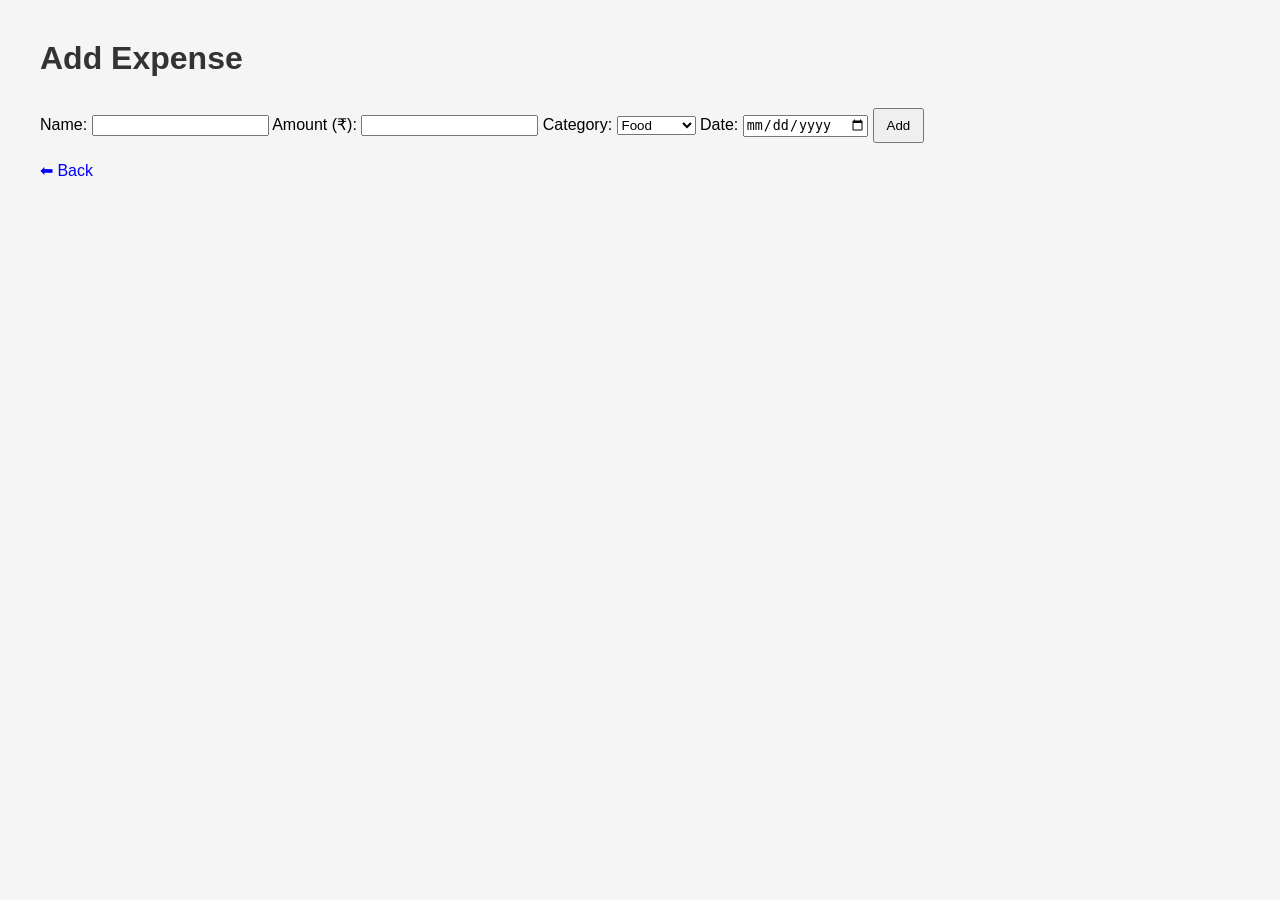
==== templates/add.html @ 4728a0a6 "final upload with folder structure" ====
<!DOCTYPE html>
<html>
<head>
    <title>Add Expense</title>
    <link rel="stylesheet" href="/static/style.css">
</head>
<body>

<h1>Add Expense</h1>

<form method="POST">

    <label>Name:</label>
    <input type="text" name="name" required>

    <label>Amount (₹):</label>
    <input type="number" name="amount" required>

    <label>Category:</label>
    <select name="category">
        <option>Food</option>
        <option>Travel</option>
        <option>Shopping</option>
        <option>Other</option>
    </select>

    <label>Date:</label>
    <input type="date" name="date" required>

    <button type="submit">Add</button>
</form>

<br>
<a href="/">⬅ Back</a>

</body>
</html>
---- static/style.css ----
body {
    font-family: Arial;
    margin: 40px;
    background: #f5f5f5;
}

h1 {
    color: #333;
}

table {
    border-collapse: collapse;
    width: 60%;
    margin-top: 20px;
    background: white;
}

table, th, td {
    border: 1px solid #ccc;
}

th, td {
    padding: 10px;
    text-align: center;
}

a {
    text-decoration: none;
    color: blue;
}

button {
    padding: 8px 12px;
    margin-top: 10px;
}
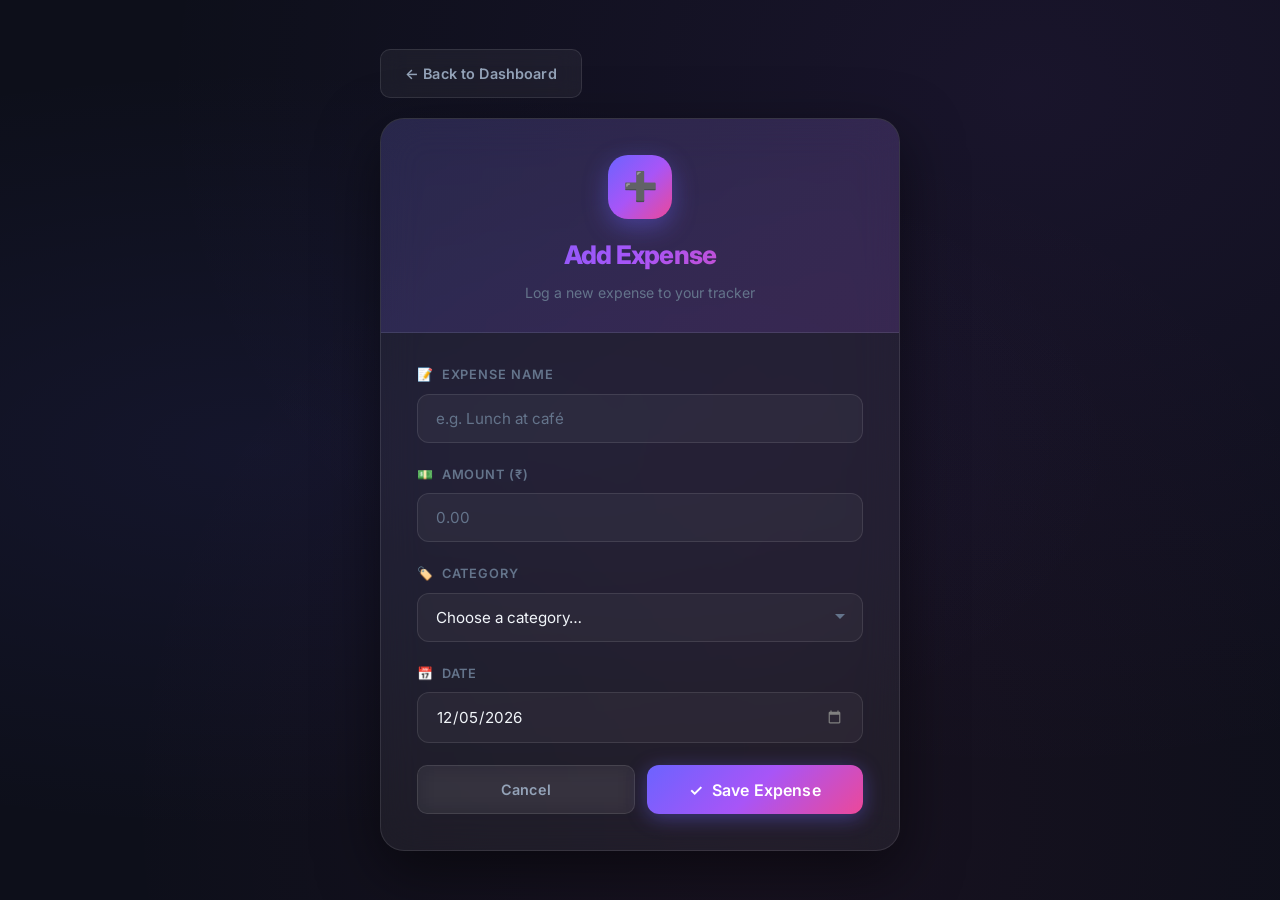
==== commit 5162f0d8: "Added login system and fixed database issue" ====
--- a/templates/add.html
+++ b/templates/add.html
@@ -1,37 +1,127 @@
 <!DOCTYPE html>
-<html>
+<html lang="en">
 <head>
-    <title>Add Expense</title>
-    <link rel="stylesheet" href="/static/style.css">
+  <meta charset="UTF-8" />
+  <meta name="viewport" content="width=device-width, initial-scale=1.0" />
+  <meta name="description" content="Add a new expense entry to your tracker." />
+  <title>ExpenseTracker – Add Expense</title>
+  <link rel="stylesheet" href="/static/style.css" />
 </head>
 <body>
+  <div class="form-page">
+    <div class="form-container animate-in">
 
-<h1>Add Expense</h1>
+      <!-- BACK LINK -->
+      <a href="/" class="btn btn-ghost" id="back-btn" style="margin-bottom:20px;display:inline-flex;">
+        ← Back to Dashboard
+      </a>
 
-<form method="POST">
+      <!-- FORM CARD -->
+      <div class="form-card">
 
-    <label>Name:</label>
-    <input type="text" name="name" required>
+        <div class="form-card-header">
+          <div class="form-icon">➕</div>
+          <h1>Add Expense</h1>
+          <p>Log a new expense to your tracker</p>
+        </div>
 
-    <label>Amount (₹):</label>
-    <input type="number" name="amount" required>
+        <div class="form-card-body">
+          <form method="POST" action="/add" id="add-expense-form">
 
-    <label>Category:</label>
-    <select name="category">
-        <option>Food</option>
-        <option>Travel</option>
-        <option>Shopping</option>
-        <option>Other</option>
-    </select>
+            <!-- Name -->
+            <div class="form-group">
+              <label class="form-label" for="expense-name">
+                📝 &nbsp;Expense Name
+              </label>
+              <input
+                type="text"
+                id="expense-name"
+                name="name"
+                class="form-control"
+                placeholder="e.g. Lunch at café"
+                required
+                autocomplete="off"
+              />
+            </div>
 
-    <label>Date:</label>
-    <input type="date" name="date" required>
+            <!-- Amount -->
+            <div class="form-group">
+              <label class="form-label" for="expense-amount">
+                💵 &nbsp;Amount (₹)
+              </label>
+              <input
+                type="number"
+                id="expense-amount"
+                name="amount"
+                class="form-control"
+                placeholder="0.00"
+                min="0"
+                step="0.01"
+                required
+              />
+            </div>
 
-    <button type="submit">Add</button>
-</form>
+            <!-- Category -->
+            <div class="form-group">
+              <label class="form-label" for="expense-category">
+                🏷️ &nbsp;Category
+              </label>
+              <select id="expense-category" name="category" class="form-control" required>
+                <option value="" disabled selected>Choose a category…</option>
+                <option value="Food">🍔 Food</option>
+                <option value="Travel">✈️ Travel</option>
+                <option value="Shopping">🛍️ Shopping</option>
+                <option value="Bills">📄 Bills</option>
+                <option value="Other">📦 Other</option>
+              </select>
+            </div>
 
-<br>
-<a href="/">⬅ Back</a>
+            <!-- Date -->
+            <div class="form-group">
+              <label class="form-label" for="expense-date">
+                📅 &nbsp;Date
+              </label>
+              <input
+                type="date"
+                id="expense-date"
+                name="date"
+                class="form-control"
+                required
+              />
+            </div>
 
+            <!-- Actions -->
+            <div class="form-actions">
+              <a href="/" class="btn btn-ghost" id="cancel-btn">Cancel</a>
+              <button type="submit" class="btn btn-submit" id="submit-btn">
+                ✓ &nbsp;Save Expense
+              </button>
+            </div>
+
+          </form>
+        </div>
+
+      </div><!-- /form-card -->
+    </div><!-- /form-container -->
+  </div><!-- /form-page -->
+
+  <script>
+    // Auto-set today's date
+    const dateInput = document.getElementById('expense-date');
+    if (!dateInput.value) {
+      const today = new Date().toISOString().split('T')[0];
+      dateInput.value = today;
+    }
+
+    // Subtle input focus ripple effect
+    document.querySelectorAll('.form-control').forEach(el => {
+      el.addEventListener('focus', () => {
+        el.style.transform = 'scale(1.01)';
+      });
+      el.addEventListener('blur', () => {
+        el.style.transform = 'scale(1)';
+      });
+    });
+  </script>
 </body>
 </html>
--- a/static/style.css
+++ b/static/style.css
@@ -1,35 +1,610 @@
+/* ===== FONTS ===== */
+@import url('https://fonts.googleapis.com/css2?family=Inter:wght@300;400;500;600;700;800&display=swap');
+
+/* ===== ROOT VARIABLES ===== */
+:root {
+  --bg-primary: #0d0f1a;
+  --bg-secondary: #131627;
+  --glass-bg: rgba(255, 255, 255, 0.05);
+  --glass-border: rgba(255, 255, 255, 0.1);
+  --glass-hover: rgba(255, 255, 255, 0.08);
+  --accent-1: #6c63ff;
+  --accent-2: #a855f7;
+  --accent-3: #ec4899;
+  --gradient: linear-gradient(135deg, #6c63ff, #a855f7, #ec4899);
+  --gradient-subtle: linear-gradient(135deg, rgba(108,99,255,0.15), rgba(168,85,247,0.15));
+  --text-primary: #f1f5f9;
+  --text-secondary: #94a3b8;
+  --text-muted: #64748b;
+  --success: #10b981;
+  --danger: #ef4444;
+  --danger-hover: #dc2626;
+  --border-radius: 16px;
+  --border-radius-sm: 10px;
+  --shadow: 0 8px 32px rgba(0, 0, 0, 0.4);
+  --shadow-lg: 0 20px 60px rgba(0, 0, 0, 0.5);
+  --transition: all 0.3s cubic-bezier(0.4, 0, 0.2, 1);
+}
+
+/* ===== RESET & BASE ===== */
+*, *::before, *::after {
+  box-sizing: border-box;
+  margin: 0;
+  padding: 0;
+}
+
+html {
+  scroll-behavior: smooth;
+}
+
 body {
-    font-family: Arial;
-    margin: 40px;
-    background: #f5f5f5;
-}
-
-h1 {
-    color: #333;
-}
-
-table {
-    border-collapse: collapse;
-    width: 60%;
-    margin-top: 20px;
-    background: white;
-}
-
-table, th, td {
-    border: 1px solid #ccc;
-}
-
-th, td {
-    padding: 10px;
+  font-family: 'Inter', -apple-system, BlinkMacSystemFont, sans-serif;
+  background-color: var(--bg-primary);
+  color: var(--text-primary);
+  min-height: 100vh;
+  line-height: 1.6;
+  background-image:
+    radial-gradient(ellipse at 20% 50%, rgba(108, 99, 255, 0.08) 0%, transparent 60%),
+    radial-gradient(ellipse at 80% 10%, rgba(168, 85, 247, 0.08) 0%, transparent 60%),
+    radial-gradient(ellipse at 60% 90%, rgba(236, 72, 153, 0.05) 0%, transparent 60%);
+}
+
+/* ===== SCROLLBAR ===== */
+::-webkit-scrollbar { width: 6px; }
+::-webkit-scrollbar-track { background: var(--bg-primary); }
+::-webkit-scrollbar-thumb { background: var(--accent-1); border-radius: 3px; }
+
+/* ===== LAYOUT ===== */
+.page-wrapper {
+  max-width: 1100px;
+  margin: 0 auto;
+  padding: 40px 24px 80px;
+}
+
+/* ===== HEADER / NAVBAR ===== */
+.navbar {
+  display: flex;
+  align-items: center;
+  justify-content: space-between;
+  margin-bottom: 48px;
+  padding: 20px 28px;
+  background: var(--glass-bg);
+  backdrop-filter: blur(20px);
+  -webkit-backdrop-filter: blur(20px);
+  border: 1px solid var(--glass-border);
+  border-radius: var(--border-radius);
+  box-shadow: var(--shadow);
+}
+
+.navbar-brand {
+  display: flex;
+  align-items: center;
+  gap: 12px;
+}
+
+.navbar-brand .brand-icon {
+  width: 42px;
+  height: 42px;
+  border-radius: 12px;
+  background: var(--gradient);
+  display: flex;
+  align-items: center;
+  justify-content: center;
+  font-size: 20px;
+  box-shadow: 0 4px 15px rgba(108, 99, 255, 0.4);
+  flex-shrink: 0;
+}
+
+.navbar-brand .brand-text {
+  font-size: 1.35rem;
+  font-weight: 700;
+  background: var(--gradient);
+  -webkit-background-clip: text;
+  -webkit-text-fill-color: transparent;
+  background-clip: text;
+  letter-spacing: -0.02em;
+}
+
+.navbar-sub {
+  font-size: 0.75rem;
+  color: var(--text-muted);
+  font-weight: 400;
+  display: block;
+  -webkit-text-fill-color: initial;
+  background: none;
+}
+
+/* ===== BUTTONS ===== */
+.btn {
+  display: inline-flex;
+  align-items: center;
+  gap: 8px;
+  padding: 12px 24px;
+  border-radius: var(--border-radius-sm);
+  font-family: 'Inter', sans-serif;
+  font-weight: 600;
+  font-size: 0.9rem;
+  cursor: pointer;
+  text-decoration: none;
+  border: none;
+  transition: var(--transition);
+  position: relative;
+  overflow: hidden;
+  letter-spacing: 0.01em;
+}
+
+.btn::before {
+  content: '';
+  position: absolute;
+  inset: 0;
+  opacity: 0;
+  transition: opacity 0.3s ease;
+  background: rgba(255, 255, 255, 0.1);
+}
+
+.btn:hover::before { opacity: 1; }
+
+.btn-primary {
+  background: var(--gradient);
+  color: #fff;
+  box-shadow: 0 4px 20px rgba(108, 99, 255, 0.4);
+}
+
+.btn-primary:hover {
+  transform: translateY(-2px);
+  box-shadow: 0 8px 30px rgba(108, 99, 255, 0.5);
+}
+
+.btn-primary:active { transform: translateY(0); }
+
+.btn-ghost {
+  background: var(--glass-bg);
+  color: var(--text-secondary);
+  border: 1px solid var(--glass-border);
+  backdrop-filter: blur(10px);
+}
+
+.btn-ghost:hover {
+  color: var(--text-primary);
+  border-color: var(--accent-1);
+  background: var(--glass-hover);
+  transform: translateY(-1px);
+}
+
+.btn-danger {
+  background: rgba(239, 68, 68, 0.12);
+  color: var(--danger);
+  border: 1px solid rgba(239, 68, 68, 0.2);
+  padding: 7px 14px;
+  font-size: 0.8rem;
+  border-radius: 8px;
+}
+
+.btn-danger:hover {
+  background: var(--danger);
+  color: #fff;
+  border-color: var(--danger);
+  transform: scale(1.05);
+  box-shadow: 0 4px 12px rgba(239, 68, 68, 0.4);
+}
+
+/* ===== STATS ROW ===== */
+.stats-row {
+  display: grid;
+  grid-template-columns: repeat(auto-fit, minmax(200px, 1fr));
+  gap: 20px;
+  margin-bottom: 36px;
+}
+
+.stat-card {
+  background: var(--glass-bg);
+  backdrop-filter: blur(20px);
+  -webkit-backdrop-filter: blur(20px);
+  border: 1px solid var(--glass-border);
+  border-radius: var(--border-radius);
+  padding: 24px;
+  box-shadow: var(--shadow);
+  transition: var(--transition);
+  position: relative;
+  overflow: hidden;
+}
+
+.stat-card::before {
+  content: '';
+  position: absolute;
+  top: 0; left: 0; right: 0;
+  height: 2px;
+  background: var(--gradient);
+  opacity: 0.8;
+}
+
+.stat-card:hover {
+  transform: translateY(-4px);
+  box-shadow: var(--shadow-lg);
+  border-color: rgba(108, 99, 255, 0.3);
+}
+
+.stat-card .stat-label {
+  font-size: 0.75rem;
+  font-weight: 600;
+  text-transform: uppercase;
+  letter-spacing: 0.08em;
+  color: var(--text-muted);
+  margin-bottom: 8px;
+}
+
+.stat-card .stat-value {
+  font-size: 2rem;
+  font-weight: 800;
+  letter-spacing: -0.03em;
+  background: var(--gradient);
+  -webkit-background-clip: text;
+  -webkit-text-fill-color: transparent;
+  background-clip: text;
+}
+
+.stat-card .stat-icon {
+  position: absolute;
+  right: 20px;
+  top: 50%;
+  transform: translateY(-50%);
+  font-size: 2.5rem;
+  opacity: 0.15;
+}
+
+/* ===== CARD ===== */
+.card {
+  background: var(--glass-bg);
+  backdrop-filter: blur(20px);
+  -webkit-backdrop-filter: blur(20px);
+  border: 1px solid var(--glass-border);
+  border-radius: var(--border-radius);
+  box-shadow: var(--shadow);
+  overflow: hidden;
+  margin-bottom: 28px;
+  transition: var(--transition);
+}
+
+.card-header {
+  padding: 22px 28px;
+  border-bottom: 1px solid var(--glass-border);
+  display: flex;
+  align-items: center;
+  justify-content: space-between;
+  background: rgba(255,255,255,0.02);
+}
+
+.card-title {
+  font-size: 1rem;
+  font-weight: 700;
+  color: var(--text-primary);
+  display: flex;
+  align-items: center;
+  gap: 10px;
+}
+
+.card-title .title-dot {
+  width: 8px;
+  height: 8px;
+  border-radius: 50%;
+  background: var(--gradient);
+  box-shadow: 0 0 8px rgba(108, 99, 255, 0.6);
+  flex-shrink: 0;
+}
+
+.card-body {
+  padding: 0;
+}
+
+.card-body.padded {
+  padding: 28px;
+}
+
+/* ===== TABLE ===== */
+.expense-table {
+  width: 100%;
+  border-collapse: collapse;
+}
+
+.expense-table thead tr {
+  background: rgba(255, 255, 255, 0.03);
+}
+
+.expense-table th {
+  padding: 14px 20px;
+  text-align: left;
+  font-size: 0.72rem;
+  font-weight: 700;
+  text-transform: uppercase;
+  letter-spacing: 0.08em;
+  color: var(--text-muted);
+  border-bottom: 1px solid var(--glass-border);
+  white-space: nowrap;
+}
+
+.expense-table td {
+  padding: 16px 20px;
+  font-size: 0.9rem;
+  color: var(--text-secondary);
+  border-bottom: 1px solid rgba(255, 255, 255, 0.04);
+  vertical-align: middle;
+  transition: var(--transition);
+}
+
+.expense-table tbody tr {
+  transition: var(--transition);
+}
+
+.expense-table tbody tr:hover {
+  background: var(--glass-hover);
+}
+
+.expense-table tbody tr:hover td {
+  color: var(--text-primary);
+}
+
+.expense-table tbody tr:last-child td {
+  border-bottom: none;
+}
+
+.amount-cell {
+  font-weight: 700;
+  font-size: 0.95rem !important;
+  color: var(--text-primary) !important;
+}
+
+.category-badge {
+  display: inline-flex;
+  align-items: center;
+  gap: 6px;
+  padding: 4px 12px;
+  border-radius: 20px;
+  font-size: 0.75rem;
+  font-weight: 600;
+  letter-spacing: 0.02em;
+}
+
+.category-badge.food      { background: rgba(16, 185, 129, 0.15); color: #10b981; }
+.category-badge.travel    { background: rgba(59, 130, 246, 0.15); color: #60a5fa; }
+.category-badge.shopping  { background: rgba(168, 85, 247, 0.15); color: #c084fc; }
+.category-badge.bills     { background: rgba(245, 158, 11, 0.15); color: #fbbf24; }
+.category-badge.other     { background: rgba(148, 163, 184, 0.12); color: #94a3b8; }
+
+.date-cell {
+  font-size: 0.82rem !important;
+  color: var(--text-muted) !important;
+  font-weight: 500;
+}
+
+/* ===== EMPTY STATE ===== */
+.empty-state {
+  text-align: center;
+  padding: 60px 20px;
+  color: var(--text-muted);
+}
+
+.empty-state .empty-icon {
+  font-size: 3.5rem;
+  margin-bottom: 16px;
+  display: block;
+  opacity: 0.6;
+}
+
+.empty-state p {
+  font-size: 1rem;
+  margin-bottom: 8px;
+  color: var(--text-secondary);
+  font-weight: 500;
+}
+
+.empty-state small {
+  font-size: 0.85rem;
+}
+
+/* ===== DASHBOARD GRID ===== */
+.dashboard-grid {
+  display: grid;
+  grid-template-columns: 1fr 380px;
+  gap: 24px;
+  align-items: start;
+}
+
+@media (max-width: 900px) {
+  .dashboard-grid {
+    grid-template-columns: 1fr;
+  }
+}
+
+/* ===== CHART ===== */
+.chart-wrapper {
+  position: relative;
+  width: 100%;
+  max-width: 280px;
+  margin: 0 auto;
+}
+
+/* ===== FORM PAGE ===== */
+.form-page {
+  min-height: 100vh;
+  display: flex;
+  align-items: center;
+  justify-content: center;
+  padding: 40px 24px;
+}
+
+.form-container {
+  width: 100%;
+  max-width: 520px;
+}
+
+.form-card {
+  background: var(--glass-bg);
+  backdrop-filter: blur(20px);
+  -webkit-backdrop-filter: blur(20px);
+  border: 1px solid var(--glass-border);
+  border-radius: 24px;
+  box-shadow: var(--shadow-lg);
+  overflow: hidden;
+}
+
+.form-card-header {
+  padding: 36px 36px 28px;
+  background: var(--gradient-subtle);
+  border-bottom: 1px solid var(--glass-border);
+  text-align: center;
+}
+
+.form-icon {
+  width: 64px;
+  height: 64px;
+  border-radius: 20px;
+  background: var(--gradient);
+  display: flex;
+  align-items: center;
+  justify-content: center;
+  font-size: 28px;
+  margin: 0 auto 16px;
+  box-shadow: 0 8px 24px rgba(108, 99, 255, 0.4);
+  animation: float 3s ease-in-out infinite;
+}
+
+@keyframes float {
+  0%, 100% { transform: translateY(0); }
+  50% { transform: translateY(-6px); }
+}
+
+.form-card-header h1 {
+  font-size: 1.6rem;
+  font-weight: 800;
+  letter-spacing: -0.03em;
+  background: var(--gradient);
+  -webkit-background-clip: text;
+  -webkit-text-fill-color: transparent;
+  background-clip: text;
+  margin-bottom: 6px;
+}
+
+.form-card-header p {
+  font-size: 0.88rem;
+  color: var(--text-muted);
+}
+
+.form-card-body {
+  padding: 32px 36px 36px;
+}
+
+.form-group {
+  margin-bottom: 22px;
+}
+
+.form-label {
+  display: flex;
+  align-items: center;
+  gap: 6px;
+  font-size: 0.8rem;
+  font-weight: 600;
+  color: var(--text-muted);
+  text-transform: uppercase;
+  letter-spacing: 0.07em;
+  margin-bottom: 8px;
+}
+
+.form-control {
+  width: 100%;
+  padding: 14px 18px;
+  background: rgba(255, 255, 255, 0.04);
+  border: 1px solid var(--glass-border);
+  border-radius: 12px;
+  color: var(--text-primary);
+  font-family: 'Inter', sans-serif;
+  font-size: 0.95rem;
+  transition: var(--transition);
+  outline: none;
+  appearance: none;
+  -webkit-appearance: none;
+}
+
+.form-control:focus {
+  border-color: var(--accent-1);
+  background: rgba(108, 99, 255, 0.06);
+  box-shadow: 0 0 0 3px rgba(108, 99, 255, 0.15);
+}
+
+.form-control::placeholder {
+  color: var(--text-muted);
+}
+
+select.form-control {
+  background-image: url("data:image/svg+xml,%3Csvg xmlns='http://www.w3.org/2000/svg' width='12' height='12' viewBox='0 0 12 12'%3E%3Cpath fill='%2364748b' d='M6 8L1 3h10z'/%3E%3C/svg%3E");
+  background-repeat: no-repeat;
+  background-position: right 16px center;
+  padding-right: 44px;
+  cursor: pointer;
+}
+
+select.form-control option {
+  background: #1e2235;
+  color: var(--text-primary);
+}
+
+input[type="date"].form-control::-webkit-calendar-picker-indicator {
+  filter: invert(0.5);
+  cursor: pointer;
+}
+
+.form-actions {
+  display: flex;
+  gap: 12px;
+  margin-top: 8px;
+}
+
+.form-actions .btn {
+  flex: 1;
+  justify-content: center;
+}
+
+.btn-submit {
+  background: var(--gradient);
+  color: #fff;
+  box-shadow: 0 4px 20px rgba(108, 99, 255, 0.4);
+  font-size: 1rem;
+  padding: 14px 24px;
+  border-radius: 12px;
+}
+
+.btn-submit:hover {
+  transform: translateY(-2px);
+  box-shadow: 0 8px 30px rgba(108, 99, 255, 0.55);
+}
+
+/* ===== ANIMATIONS ===== */
+@keyframes fadeInUp {
+  from { opacity: 0; transform: translateY(24px); }
+  to   { opacity: 1; transform: translateY(0); }
+}
+
+.animate-in {
+  animation: fadeInUp 0.5s ease both;
+}
+
+.animate-delay-1 { animation-delay: 0.1s; }
+.animate-delay-2 { animation-delay: 0.2s; }
+.animate-delay-3 { animation-delay: 0.3s; }
+
+/* ===== RESPONSIVE ===== */
+@media (max-width: 600px) {
+  .navbar {
+    flex-direction: column;
+    gap: 16px;
     text-align: center;
-}
-
-a {
-    text-decoration: none;
-    color: blue;
-}
-
-button {
-    padding: 8px 12px;
-    margin-top: 10px;
-}+  }
+  .stats-row {
+    grid-template-columns: 1fr 1fr;
+  }
+  .form-card-body, .form-card-header {
+    padding: 24px 20px;
+  }
+  .expense-table th, .expense-table td {
+    padding: 12px 14px;
+  }
+}
